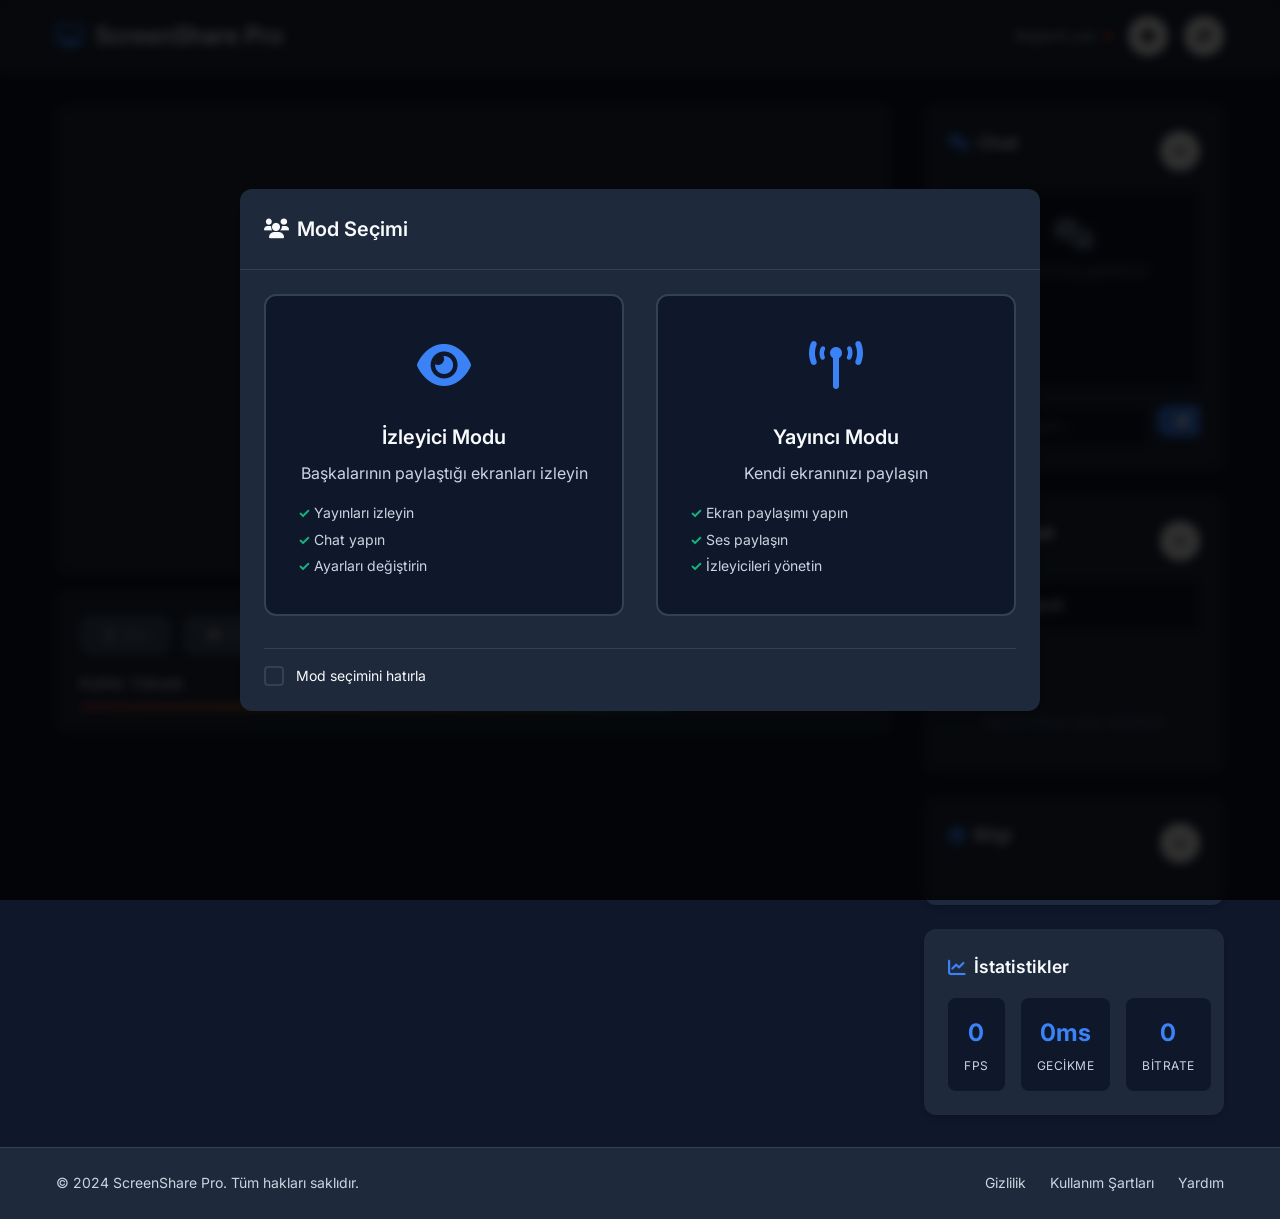
==== index.html @ 8f9afe1c "Add files via upload" ====
<!DOCTYPE html>
<html lang="tr">
<head>
    <meta charset="UTF-8">
    <meta name="viewport" content="width=device-width, initial-scale=1.0">
    <title>Real-Time Screen Share Pro</title>
    <meta name="description" content="Profesyonel gerçek zamanlı ekran paylaşım uygulaması">
    <link rel="stylesheet" href="styles.css">
    <link href="https://cdnjs.cloudflare.com/ajax/libs/font-awesome/6.0.0/css/all.min.css" rel="stylesheet">
    <link href="https://fonts.googleapis.com/css2?family=Inter:wght@300;400;500;600;700&display=swap" rel="stylesheet">
</head>
<body>
    <!-- Loading Screen -->
    <div id="loading-screen" class="loading-screen">
        <div class="loading-content">
            <div class="loading-spinner"></div>
            <h2>Yükleniyor...</h2>
        </div>
    </div>

    <!-- Mode Selection Modal -->
    <div id="mode-modal" class="modal">
        <div class="modal-content mode-selection">
            <div class="modal-header">
                <h3><i class="fas fa-users"></i> Mod Seçimi</h3>
            </div>
            <div class="modal-body">
                <div class="mode-options">
                    <div class="mode-option" data-mode="viewer">
                        <div class="mode-icon">
                            <i class="fas fa-eye"></i>
                        </div>
                        <h4>İzleyici Modu</h4>
                        <p>Başkalarının paylaştığı ekranları izleyin</p>
                        <ul>
                            <li>Yayınları izleyin</li>
                            <li>Chat yapın</li>
                            <li>Ayarları değiştirin</li>
                        </ul>
                    </div>
                    <div class="mode-option" data-mode="broadcaster">
                        <div class="mode-icon">
                            <i class="fas fa-broadcast-tower"></i>
                        </div>
                        <h4>Yayıncı Modu</h4>
                        <p>Kendi ekranınızı paylaşın</p>
                        <ul>
                            <li>Ekran paylaşımı yapın</li>
                            <li>Ses paylaşın</li>
                            <li>İzleyicileri yönetin</li>
                        </ul>
                    </div>
                </div>
                <div class="mode-footer">
                    <label class="checkbox-label">
                        <input type="checkbox" id="remember-mode">
                        <span class="checkmark"></span>
                        Mod seçimini hatırla
                    </label>
                </div>
            </div>
        </div>
    </div>

    <!-- Header -->
    <header class="header">
        <div class="container">
            <div class="header-content">
                <div class="logo">
                    <i class="fas fa-desktop"></i>
                    <h1>ScreenShare Pro</h1>
                    <span id="mode-badge" class="mode-badge hidden"></span>
                </div>
                <div class="header-controls">
                    <div class="connection-info">
                        <span id="connection-status" class="status-text">Bağlantı yok</span>
                        <div id="status-indicator" class="status-dot"></div>
                    </div>
                    <button id="settings-btn" class="btn btn-icon" title="Ayarlar">
                        <i class="fas fa-cog"></i>
                    </button>
                    <button id="switch-mode-btn" class="btn btn-icon" title="Mod Değiştir">
                        <i class="fas fa-exchange-alt"></i>
                    </button>
                </div>
            </div>
        </div>
    </header>

    <!-- Main Content -->
    <main class="main-content">
        <div class="container">
            <div class="content-grid">
                <!-- Video Section -->
                <div class="video-section">
                    <div class="video-container">
                        <video id="screen-view" autoplay playsinline muted></video>
                        
                        <!-- Placeholder -->
                        <div id="placeholder" class="video-placeholder">
                            <div class="placeholder-content">
                                <div class="placeholder-icon">
                                    <i class="fas fa-desktop"></i>
                                </div>
                                <h3 id="placeholder-title">Ekran Paylaşımı Başlatın</h3>
                                <p id="placeholder-description">Profesyonel ekran paylaşımı için aşağıdaki butona tıklayın</p>
                                <button id="share-btn" class="btn btn-primary btn-large hidden">
                                    <i class="fas fa-share-alt"></i>
                                    Ekran Paylaş
                                </button>
                                <div id="viewer-waiting" class="viewer-waiting hidden">
                                    <div class="waiting-spinner"></div>
                                    <p>Yayıncı bağlanmayı bekliyor...</p>
                                </div>
                            </div>
                        </div>

                        <!-- Video Controls Overlay -->
                        <div id="video-controls" class="video-controls hidden">
                            <div class="control-buttons">
                                <button id="fullscreen-btn" class="btn btn-control" title="Tam Ekran">
                                    <i class="fas fa-expand"></i>
                                </button>
                                <button id="quality-btn" class="btn btn-control" title="Kalite">
                                    <i class="fas fa-cog"></i>
                                </button>
                            </div>
                        </div>

                        <!-- Status Overlay -->
                        <div id="status-overlay" class="status-overlay hidden">
                            <div class="status-content">
                                <i class="fas fa-circle-notch fa-spin"></i>
                                <span>Bağlantı kuruluyor...</span>
                            </div>
                        </div>
                    </div>

                    <!-- Control Panel -->
                    <div class="control-panel">
                        <div class="control-group">
                            <button id="toggle-audio-btn" class="btn btn-secondary" disabled>
                                <i class="fas fa-microphone"></i>
                                <span>Ses</span>
                            </button>
                            <button id="toggle-video-btn" class="btn btn-secondary" disabled>
                                <i class="fas fa-video"></i>
                                <span>Video</span>
                            </button>
                            <button id="stop-btn" class="btn btn-danger" disabled>
                                <i class="fas fa-stop"></i>
                                <span>Durdur</span>
                            </button>
                        </div>
                        
                        <div class="quality-indicator">
                            <span id="quality-text">Kalite: Yüksek</span>
                            <div class="quality-bar">
                                <div id="quality-level" class="quality-fill"></div>
                            </div>
                        </div>
                    </div>
                </div>

                <!-- Sidebar -->
                <div class="sidebar">
                    <!-- Chat Section -->
                    <div class="sidebar-section chat-section">
                        <div class="chat-header">
                            <h3><i class="fas fa-comments"></i> Chat</h3>
                            <button id="toggle-chat" class="btn btn-icon btn-small" title="Chat'i Gizle/Göster">
                                <i class="fas fa-chevron-down"></i>
                            </button>
                        </div>
                        <div class="chat-container" id="chat-container">
                            <div class="chat-messages" id="chat-messages">
                                <div class="chat-welcome">
                                    <i class="fas fa-comments"></i>
                                    <p>Chat'e hoş geldiniz!</p>
                                </div>
                            </div>
                            <div class="chat-input-container">
                                <input type="text" id="chat-input" class="chat-input" placeholder="Mesajınızı yazın..." maxlength="200">
                                <button id="send-chat" class="btn btn-primary btn-small">
                                    <i class="fas fa-paper-plane"></i>
                                </button>
                            </div>
                        </div>
                    </div>

                    <!-- Voice Chat -->
                    <div class="sidebar-section voice-section">
                        <div class="voice-header">
                            <h3><i class="fas fa-microphone"></i> Sesli Chat</h3>
                            <button id="toggle-voice" class="btn btn-icon btn-small" title="Sesli Chat'i Gizle/Göster">
                                <i class="fas fa-chevron-down"></i>
                            </button>
                        </div>
                        <div class="voice-container" id="voice-container">
                            <div class="voice-status">
                                <div class="voice-indicator">
                                    <i class="fas fa-microphone-slash"></i>
                                    <span>Ses kapalı</span>
                                </div>
                            </div>
                            <div class="voice-controls">
                                <button id="join-voice" class="btn btn-success btn-small">
                                    <i class="fas fa-microphone"></i>
                                    Sese Katıl
                                </button>
                                <button id="leave-voice" class="btn btn-danger btn-small hidden">
                                    <i class="fas fa-phone-slash"></i>
                                    Sesten Ayrıl
                                </button>
                            </div>
                            <div class="voice-participants" id="voice-participants">
                                <p class="no-participants">Henüz kimse sese katılmadı</p>
                            </div>
                        </div>
                    </div>

                    <!-- Quick Info -->
                    <div class="sidebar-section info-section">
                        <div class="info-header">
                            <h3><i class="fas fa-info-circle"></i> Bilgi</h3>
                            <button id="toggle-info" class="btn btn-icon btn-small" title="Bilgi'yi Gizle/Göster">
                                <i class="fas fa-chevron-down"></i>
                            </button>
                        </div>
                        <div class="info-container" id="info-container">
                            <div class="info-content" id="info-content">
                                <!-- Info content will be loaded dynamically -->
                            </div>
                        </div>
                    </div>

                    <!-- Stats -->
                    <div class="sidebar-section">
                        <h3><i class="fas fa-chart-line"></i> İstatistikler</h3>
                        <div class="stats-grid">
                            <div class="stat-item">
                                <div class="stat-value" id="fps-counter">0</div>
                                <div class="stat-label">FPS</div>
                            </div>
                            <div class="stat-item">
                                <div class="stat-value" id="latency-counter">0ms</div>
                                <div class="stat-label">Gecikme</div>
                            </div>
                            <div class="stat-item">
                                <div class="stat-value" id="bitrate-counter">0</div>
                                <div class="stat-label">Bitrate</div>
                            </div>
                        </div>
                    </div>
                </div>
            </div>
        </div>
    </main>

    <!-- Settings Modal -->
    <div id="settings-modal" class="modal hidden">
        <div class="modal-content">
            <div class="modal-header">
                <h3><i class="fas fa-cog"></i> Ayarlar</h3>
                <button id="close-settings" class="btn btn-icon">
                    <i class="fas fa-times"></i>
                </button>
            </div>
            <div class="modal-body">
                <div class="setting-group">
                    <label for="video-quality">Video Kalitesi</label>
                    <select id="video-quality" class="form-select">
                        <option value="high">Yüksek (1080p)</option>
                        <option value="medium" selected>Orta (720p)</option>
                        <option value="low">Düşük (480p)</option>
                    </select>
                </div>
                <div class="setting-group">
                    <label for="frame-rate">Kare Hızı</label>
                    <select id="frame-rate" class="form-select">
                        <option value="60">60 FPS</option>
                        <option value="30" selected>30 FPS</option>
                        <option value="24">24 FPS</option>
                    </select>
                </div>
                <div class="setting-group">
                    <label class="checkbox-label">
                        <input type="checkbox" id="auto-quality" checked>
                        <span class="checkmark"></span>
                        Otomatik kalite ayarı
                    </label>
                </div>
                <div class="setting-group">
                    <label class="checkbox-label">
                        <input type="checkbox" id="show-stats" checked>
                        <span class="checkmark"></span>
                        İstatistikleri göster
                    </label>
                </div>
                <div class="setting-group">
                    <label class="checkbox-label">
                        <input type="checkbox" id="auto-join">
                        <span class="checkmark"></span>
                        Otomatik mod seçimi (izleyici)
                    </label>
                </div>
                <div class="setting-group">
                    <label class="checkbox-label">
                        <input type="checkbox" id="chat-notifications" checked>
                        <span class="checkmark"></span>
                        Chat bildirim sesi
                    </label>
                </div>
                <div class="setting-group">
                    <label class="checkbox-label">
                        <input type="checkbox" id="voice-notifications" checked>
                        <span class="checkmark"></span>
                        Sesli chat bildirimleri
                    </label>
                </div>
                <div class="setting-group">
                    <label for="notification-volume">Bildirim Sesi</label>
                    <input type="range" id="notification-volume" class="form-range" min="0" max="100" value="50">
                    <span id="volume-display">50%</span>
                </div>
            </div>
        </div>
    </div>

    <!-- Notification Container -->
    <div id="notification-container" class="notification-container"></div>

    <!-- Footer -->
    <footer class="footer">
        <div class="container">
            <div class="footer-content">
                <div class="footer-info">
                    <p>&copy; 2024 ScreenShare Pro. Tüm hakları saklıdır.</p>
                </div>
                <div class="footer-links">
                    <a href="#" class="footer-link">Gizlilik</a>
                    <a href="#" class="footer-link">Kullanım Şartları</a>
                    <a href="#" class="footer-link">Yardım</a>
                </div>
            </div>
        </div>
    </footer>

    <script src="script.js"></script>
</body>
</html>
---- styles.css ----
/* Reset and Base Styles */
* {
    margin: 0;
    padding: 0;
    box-sizing: border-box;
}

:root {
    --primary-color: #3b82f6;
    --primary-hover: #2563eb;
    --secondary-color: #64748b;
    --success-color: #10b981;
    --danger-color: #ef4444;
    --warning-color: #f59e0b;
    --dark-bg: #0f172a;
    --dark-surface: #1e293b;
    --dark-border: #334155;
    --text-primary: #f8fafc;
    --text-secondary: #cbd5e1;
    --text-muted: #64748b;
    --border-radius: 12px;
    --shadow-sm: 0 1px 2px 0 rgb(0 0 0 / 0.05);
    --shadow-md: 0 4px 6px -1px rgb(0 0 0 / 0.1), 0 2px 4px -2px rgb(0 0 0 / 0.1);
    --shadow-lg: 0 10px 15px -3px rgb(0 0 0 / 0.1), 0 4px 6px -4px rgb(0 0 0 / 0.1);
    --transition: all 0.2s ease-in-out;
}

body {
    font-family: 'Inter', -apple-system, BlinkMacSystemFont, 'Segoe UI', Roboto, sans-serif;
    background: var(--dark-bg);
    color: var(--text-primary);
    line-height: 1.6;
    overflow-x: hidden;
}

.container {
    max-width: 1200px;
    margin: 0 auto;
    padding: 0 1rem;
}

/* Loading Screen */
.loading-screen {
    position: fixed;
    top: 0;
    left: 0;
    width: 100%;
    height: 100%;
    background: var(--dark-bg);
    display: flex;
    align-items: center;
    justify-content: center;
    z-index: 9999;
    transition: opacity 0.3s ease;
}

.loading-screen.hidden {
    opacity: 0;
    pointer-events: none;
}

.loading-content {
    text-align: center;
}

.loading-spinner {
    width: 50px;
    height: 50px;
    border: 3px solid var(--dark-surface);
    border-top: 3px solid var(--primary-color);
    border-radius: 50%;
    animation: spin 1s linear infinite;
    margin: 0 auto 1rem;
}

@keyframes spin {
    0% { transform: rotate(0deg); }
    100% { transform: rotate(360deg); }
}

/* Header */
.header {
    background: var(--dark-surface);
    border-bottom: 1px solid var(--dark-border);
    padding: 1rem 0;
    position: sticky;
    top: 0;
    z-index: 100;
    backdrop-filter: blur(10px);
}

.header-content {
    display: flex;
    justify-content: space-between;
    align-items: center;
}

.logo {
    display: flex;
    align-items: center;
    gap: 0.75rem;
}

.logo i {
    font-size: 1.5rem;
    color: var(--primary-color);
}

.logo h1 {
    font-size: 1.5rem;
    font-weight: 600;
    color: var(--text-primary);
}

.header-controls {
    display: flex;
    align-items: center;
    gap: 1rem;
}

.connection-info {
    display: flex;
    align-items: center;
    gap: 0.5rem;
}

.status-text {
    font-size: 0.875rem;
    color: var(--text-secondary);
}

.status-dot {
    width: 8px;
    height: 8px;
    border-radius: 50%;
    background: var(--danger-color);
    animation: pulse 2s infinite;
}

.status-dot.active {
    background: var(--success-color);
}

@keyframes pulse {
    0%, 100% { opacity: 1; }
    50% { opacity: 0.5; }
}

/* Main Content */
.main-content {
    padding: 2rem 0;
    min-height: calc(100vh - 140px);
}

.content-grid {
    display: grid;
    grid-template-columns: 1fr 300px;
    gap: 2rem;
    align-items: start;
}

/* Video Section */
.video-section {
    display: flex;
    flex-direction: column;
    gap: 1rem;
}

.video-container {
    position: relative;
    background: var(--dark-surface);
    border-radius: var(--border-radius);
    overflow: hidden;
    box-shadow: var(--shadow-lg);
    aspect-ratio: 16/9;
    min-height: 400px;
}

video {
    width: 100%;
    height: 100%;
    object-fit: contain;
    background: #000;
}

.video-placeholder {
    position: absolute;
    top: 0;
    left: 0;
    width: 100%;
    height: 100%;
    display: flex;
    align-items: center;
    justify-content: center;
    background: var(--dark-surface);
}

.placeholder-content {
    text-align: center;
    padding: 2rem;
    max-width: 400px;
}

.placeholder-icon {
    font-size: 4rem;
    color: var(--text-muted);
    margin-bottom: 1rem;
}

.placeholder-content h3 {
    font-size: 1.5rem;
    font-weight: 600;
    margin-bottom: 0.5rem;
    color: var(--text-primary);
}

.placeholder-content p {
    color: var(--text-secondary);
    margin-bottom: 2rem;
}

.video-controls {
    position: absolute;
    top: 1rem;
    right: 1rem;
    display: flex;
    gap: 0.5rem;
}

.status-overlay {
    position: absolute;
    top: 0;
    left: 0;
    width: 100%;
    height: 100%;
    background: rgba(0, 0, 0, 0.7);
    display: flex;
    align-items: center;
    justify-content: center;
    color: var(--text-primary);
}

.status-content {
    display: flex;
    align-items: center;
    gap: 0.5rem;
    font-size: 1.1rem;
}

/* Control Panel */
.control-panel {
    background: var(--dark-surface);
    border-radius: var(--border-radius);
    padding: 1.5rem;
    box-shadow: var(--shadow-md);
}

.control-group {
    display: flex;
    gap: 0.75rem;
    margin-bottom: 1rem;
}

.quality-indicator {
    display: flex;
    flex-direction: column;
    gap: 0.5rem;
}

.quality-bar {
    width: 100%;
    height: 4px;
    background: var(--dark-border);
    border-radius: 2px;
    overflow: hidden;
}

.quality-fill {
    height: 100%;
    background: linear-gradient(90deg, var(--danger-color), var(--warning-color), var(--success-color));
    width: 75%;
    transition: width var(--transition);
}

/* Sidebar */
.sidebar {
    display: flex;
    flex-direction: column;
    gap: 1.5rem;
}

.sidebar-section {
    background: var(--dark-surface);
    border-radius: var(--border-radius);
    padding: 1.5rem;
    box-shadow: var(--shadow-md);
}

/* Chat Section */
.chat-section, .voice-section, .info-section {
    position: relative;
}

.chat-header, .voice-header, .info-header {
    display: flex;
    justify-content: space-between;
    align-items: center;
    margin-bottom: 1rem;
}

.chat-header h3, .voice-header h3, .info-header h3 {
    margin: 0;
    font-size: 1.1rem;
    font-weight: 600;
    color: var(--text-primary);
    display: flex;
    align-items: center;
    gap: 0.5rem;
}

.chat-header h3 i, .voice-header h3 i, .info-header h3 i {
    color: var(--primary-color);
}

.btn-small {
    padding: 0.5rem;
    width: 32px;
    height: 32px;
    font-size: 0.75rem;
}

.chat-container, .voice-container, .info-container {
    transition: all 0.3s ease;
    overflow: hidden;
}

.chat-container.collapsed, .voice-container.collapsed, .info-container.collapsed {
    max-height: 0;
    padding: 0;
    margin: 0;
}

.chat-messages {
    max-height: 300px;
    min-height: 200px;
    overflow-y: auto;
    margin-bottom: 1rem;
    padding: 0.75rem;
    background: var(--dark-bg);
    border-radius: 8px;
    border: 1px solid var(--dark-border);
}

.chat-welcome {
    text-align: center;
    color: var(--text-muted);
    padding: 1rem;
}

.chat-welcome i {
    font-size: 2rem;
    margin-bottom: 0.5rem;
    display: block;
}

.chat-message {
    margin-bottom: 0.75rem;
    padding: 0.5rem;
    background: var(--dark-bg);
    border-radius: 6px;
    border-left: 3px solid var(--primary-color);
}

.chat-message.own {
    border-left-color: var(--success-color);
    background: rgba(16, 185, 129, 0.1);
}

.chat-message-header {
    display: flex;
    justify-content: space-between;
    align-items: center;
    margin-bottom: 0.25rem;
}

.chat-message-user {
    font-weight: 600;
    color: var(--primary-color);
    font-size: 0.875rem;
}

.chat-message-time {
    font-size: 0.75rem;
    color: var(--text-muted);
}

.chat-message-text {
    color: var(--text-secondary);
    font-size: 0.875rem;
    word-wrap: break-word;
}

.chat-input-container {
    display: flex;
    gap: 0.5rem;
}

.chat-input {
    flex: 1;
    padding: 0.75rem;
    background: var(--dark-bg);
    border: 1px solid var(--dark-border);
    border-radius: 8px;
    color: var(--text-primary);
    font-size: 0.875rem;
}

.chat-input:focus {
    outline: none;
    border-color: var(--primary-color);
    box-shadow: 0 0 0 3px rgba(59, 130, 246, 0.1);
}

.chat-input::placeholder {
    color: var(--text-muted);
}

/* Voice Chat */
.voice-status {
    margin-bottom: 1rem;
}

.voice-indicator {
    display: flex;
    align-items: center;
    gap: 0.5rem;
    padding: 0.75rem;
    background: var(--dark-bg);
    border-radius: 8px;
    border: 1px solid var(--dark-border);
}

.voice-indicator.connected {
    border-color: var(--success-color);
    background: rgba(16, 185, 129, 0.1);
}

.voice-indicator i {
    color: var(--danger-color);
}

.voice-indicator.connected i {
    color: var(--success-color);
}

.voice-controls {
    display: flex;
    gap: 0.5rem;
    margin-bottom: 1rem;
}

.voice-participants {
    max-height: 150px;
    overflow-y: auto;
}

.participant-item {
    display: flex;
    align-items: center;
    gap: 0.5rem;
    padding: 0.5rem;
    background: var(--dark-bg);
    border-radius: 6px;
    margin-bottom: 0.5rem;
}

.participant-item.speaking {
    background: rgba(16, 185, 129, 0.2);
    border: 1px solid var(--success-color);
}

.participant-name {
    flex: 1;
    font-size: 0.875rem;
    color: var(--text-primary);
}

.participant-status {
    width: 8px;
    height: 8px;
    border-radius: 50%;
    background: var(--danger-color);
}

.participant-status.speaking {
    background: var(--success-color);
    animation: pulse 1s infinite;
}

.no-participants {
    text-align: center;
    color: var(--text-muted);
    font-size: 0.875rem;
    padding: 1rem;
}

/* Info Section */
.info-content {
    max-height: 300px;
    overflow-y: auto;
}

.info-content.collapsed {
    max-height: 0;
}

/* Form Range */
.form-range {
    width: 100%;
    height: 6px;
    background: var(--dark-border);
    border-radius: 3px;
    outline: none;
    -webkit-appearance: none;
    margin: 1rem 0;
}

.form-range::-webkit-slider-thumb {
    -webkit-appearance: none;
    appearance: none;
    width: 20px;
    height: 20px;
    background: var(--primary-color);
    border-radius: 50%;
    cursor: pointer;
}

.form-range::-moz-range-thumb {
    width: 20px;
    height: 20px;
    background: var(--primary-color);
    border-radius: 50%;
    cursor: pointer;
    border: none;
}

#volume-display {
    display: inline-block;
    margin-left: 1rem;
    color: var(--text-secondary);
    font-size: 0.875rem;
}

.sidebar-section h3 {
    display: flex;
    align-items: center;
    gap: 0.5rem;
    font-size: 1.1rem;
    font-weight: 600;
    margin-bottom: 1rem;
    color: var(--text-primary);
}

.sidebar-section h3 i {
    color: var(--primary-color);
}

/* Instructions */
.instructions {
    display: flex;
    flex-direction: column;
    gap: 1rem;
}

.instruction-step {
    display: flex;
    gap: 1rem;
    align-items: flex-start;
}

.step-number {
    width: 24px;
    height: 24px;
    background: var(--primary-color);
    color: white;
    border-radius: 50%;
    display: flex;
    align-items: center;
    justify-content: center;
    font-size: 0.75rem;
    font-weight: 600;
    flex-shrink: 0;
}

.step-content h4 {
    font-size: 0.9rem;
    font-weight: 600;
    margin-bottom: 0.25rem;
    color: var(--text-primary);
}

.step-content p {
    font-size: 0.8rem;
    color: var(--text-secondary);
}

/* Tips */
.tips-list {
    list-style: none;
    display: flex;
    flex-direction: column;
    gap: 0.75rem;
}

.tips-list li {
    display: flex;
    align-items: center;
    gap: 0.5rem;
    font-size: 0.875rem;
    color: var(--text-secondary);
}

.tips-list i {
    color: var(--success-color);
    font-size: 0.75rem;
}

/* Stats */
.stats-grid {
    display: grid;
    grid-template-columns: repeat(3, 1fr);
    gap: 1rem;
}

.stat-item {
    text-align: center;
    padding: 1rem;
    background: var(--dark-bg);
    border-radius: 8px;
}

.stat-value {
    font-size: 1.5rem;
    font-weight: 700;
    color: var(--primary-color);
    margin-bottom: 0.25rem;
}

.stat-label {
    font-size: 0.75rem;
    color: var(--text-secondary);
    text-transform: uppercase;
    letter-spacing: 0.5px;
}

/* Buttons */
.btn {
    display: inline-flex;
    align-items: center;
    justify-content: center;
    gap: 0.5rem;
    padding: 0.75rem 1.5rem;
    border: none;
    border-radius: var(--border-radius);
    font-size: 0.875rem;
    font-weight: 500;
    text-decoration: none;
    cursor: pointer;
    transition: var(--transition);
    white-space: nowrap;
}

.btn:disabled {
    opacity: 0.5;
    cursor: not-allowed;
}

.btn-primary {
    background: var(--primary-color);
    color: white;
}

.btn-primary:hover:not(:disabled) {
    background: var(--primary-hover);
    transform: translateY(-1px);
}

.btn-secondary {
    background: var(--secondary-color);
    color: white;
}

.btn-secondary:hover:not(:disabled) {
    background: #475569;
}

.btn-danger {
    background: var(--danger-color);
    color: white;
}

.btn-danger:hover:not(:disabled) {
    background: #dc2626;
}

.btn-success {
    background: var(--success-color);
    color: white;
}

.btn-success:hover:not(:disabled) {
    background: #059669;
}

.btn-icon {
    padding: 0.5rem;
    border-radius: 50%;
    width: 40px;
    height: 40px;
}

.btn-control {
    background: rgba(0, 0, 0, 0.5);
    color: white;
    padding: 0.5rem;
    border-radius: 50%;
    width: 40px;
    height: 40px;
}

.btn-control:hover {
    background: rgba(0, 0, 0, 0.7);
}

.btn-large {
    padding: 1rem 2rem;
    font-size: 1rem;
}

/* Modal */
.modal {
    position: fixed;
    top: 0;
    left: 0;
    width: 100%;
    height: 100%;
    background: rgba(0, 0, 0, 0.8);
    display: flex;
    align-items: center;
    justify-content: center;
    z-index: 1000;
    backdrop-filter: blur(5px);
}

.modal.hidden {
    display: none;
}

/* Mode Selection Modal */
.mode-selection {
    max-width: 800px !important;
    width: 95% !important;
}

.mode-options {
    display: grid;
    grid-template-columns: 1fr 1fr;
    gap: 2rem;
    margin-bottom: 2rem;
}

.mode-option {
    background: var(--dark-bg);
    border: 2px solid var(--dark-border);
    border-radius: var(--border-radius);
    padding: 2rem;
    text-align: center;
    cursor: pointer;
    transition: var(--transition);
    position: relative;
}

.mode-option:hover {
    border-color: var(--primary-color);
    transform: translateY(-2px);
    box-shadow: var(--shadow-lg);
}

.mode-option.selected {
    border-color: var(--primary-color);
    background: rgba(59, 130, 246, 0.1);
}

.mode-icon {
    font-size: 3rem;
    color: var(--primary-color);
    margin-bottom: 1rem;
}

.mode-option h4 {
    font-size: 1.25rem;
    font-weight: 600;
    margin-bottom: 0.5rem;
    color: var(--text-primary);
}

.mode-option p {
    color: var(--text-secondary);
    margin-bottom: 1rem;
}

.mode-option ul {
    list-style: none;
    text-align: left;
}

.mode-option li {
    color: var(--text-secondary);
    font-size: 0.875rem;
    margin-bottom: 0.25rem;
    padding-left: 1rem;
    position: relative;
}

.mode-option li::before {
    content: '✓';
    position: absolute;
    left: 0;
    color: var(--success-color);
    font-weight: bold;
}

.mode-footer {
    border-top: 1px solid var(--dark-border);
    padding-top: 1rem;
    text-align: center;
}

/* Mode Badge */
.mode-badge {
    background: var(--primary-color);
    color: white;
    padding: 0.25rem 0.75rem;
    border-radius: 20px;
    font-size: 0.75rem;
    font-weight: 500;
    margin-left: 1rem;
}

.mode-badge.viewer {
    background: var(--secondary-color);
}

.mode-badge.broadcaster {
    background: var(--success-color);
}

/* Viewer Waiting */
.viewer-waiting {
    text-align: center;
    padding: 2rem;
}

.waiting-spinner {
    width: 40px;
    height: 40px;
    border: 3px solid var(--dark-border);
    border-top: 3px solid var(--primary-color);
    border-radius: 50%;
    animation: spin 1s linear infinite;
    margin: 0 auto 1rem;
}

.modal-content {
    background: var(--dark-surface);
    border-radius: var(--border-radius);
    max-width: 500px;
    width: 90%;
    max-height: 90vh;
    overflow-y: auto;
    box-shadow: var(--shadow-lg);
}

.modal-header {
    display: flex;
    justify-content: space-between;
    align-items: center;
    padding: 1.5rem;
    border-bottom: 1px solid var(--dark-border);
}

.modal-header h3 {
    display: flex;
    align-items: center;
    gap: 0.5rem;
    font-size: 1.25rem;
    font-weight: 600;
}

.modal-body {
    padding: 1.5rem;
}

.setting-group {
    margin-bottom: 1.5rem;
}

.setting-group label {
    display: block;
    margin-bottom: 0.5rem;
    font-weight: 500;
    color: var(--text-primary);
}

.form-select {
    width: 100%;
    padding: 0.75rem;
    background: var(--dark-bg);
    border: 1px solid var(--dark-border);
    border-radius: 8px;
    color: var(--text-primary);
    font-size: 0.875rem;
}

.form-select:focus {
    outline: none;
    border-color: var(--primary-color);
    box-shadow: 0 0 0 3px rgba(59, 130, 246, 0.1);
}

/* Checkbox */
.checkbox-label {
    display: flex;
    align-items: center;
    gap: 0.75rem;
    cursor: pointer;
    font-size: 0.875rem;
    color: var(--text-primary);
}

.checkbox-label input[type="checkbox"] {
    display: none;
}

.checkmark {
    width: 20px;
    height: 20px;
    border: 2px solid var(--dark-border);
    border-radius: 4px;
    position: relative;
    transition: var(--transition);
}

.checkbox-label input[type="checkbox"]:checked + .checkmark {
    background: var(--primary-color);
    border-color: var(--primary-color);
}

.checkbox-label input[type="checkbox"]:checked + .checkmark::after {
    content: '✓';
    position: absolute;
    top: 50%;
    left: 50%;
    transform: translate(-50%, -50%);
    color: white;
    font-size: 12px;
    font-weight: bold;
}

/* Notifications */
.notification-container {
    position: fixed;
    top: 1rem;
    right: 1rem;
    z-index: 1001;
    display: flex;
    flex-direction: column;
    gap: 0.5rem;
}

.notification {
    background: var(--dark-surface);
    border-radius: var(--border-radius);
    padding: 1rem;
    box-shadow: var(--shadow-lg);
    border-left: 4px solid var(--primary-color);
    max-width: 300px;
    animation: slideIn 0.3s ease;
    transition: opacity 0.3s ease;
}

.notification-content {
    display: flex;
    align-items: center;
    gap: 0.5rem;
}

.notification-content i {
    font-size: 1rem;
    flex-shrink: 0;
}

.notification.success {
    border-left-color: var(--success-color);
}

.notification.error {
    border-left-color: var(--danger-color);
}

.notification.warning {
    border-left-color: var(--warning-color);
}

@keyframes slideIn {
    from {
        transform: translateX(100%);
        opacity: 0;
    }
    to {
        transform: translateX(0);
        opacity: 1;
    }
}

/* Footer */
.footer {
    background: var(--dark-surface);
    border-top: 1px solid var(--dark-border);
    padding: 1.5rem 0;
    margin-top: auto;
}

.footer-content {
    display: flex;
    justify-content: space-between;
    align-items: center;
}

.footer-info p {
    color: var(--text-secondary);
    font-size: 0.875rem;
}

.footer-links {
    display: flex;
    gap: 1.5rem;
}

.footer-link {
    color: var(--text-secondary);
    text-decoration: none;
    font-size: 0.875rem;
    transition: var(--transition);
}

.footer-link:hover {
    color: var(--text-primary);
}

/* Utility Classes */
.hidden {
    display: none !important;
}

/* Responsive Design */
@media (max-width: 1024px) {
    .content-grid {
        grid-template-columns: 1fr;
        gap: 1.5rem;
    }
    
    .sidebar {
        order: -1;
    }
    
    .stats-grid {
        grid-template-columns: repeat(3, 1fr);
    }
}

@media (max-width: 768px) {
    .container {
        padding: 0 0.75rem;
    }
    
    .header-content {
        flex-direction: column;
        gap: 1rem;
        text-align: center;
    }
    
    .logo h1 {
        font-size: 1.25rem;
    }
    
    .header-controls {
        width: 100%;
        justify-content: center;
    }
    
    .mode-options {
        grid-template-columns: 1fr;
        gap: 1rem;
    }
    
    .mode-option {
        padding: 1.5rem;
    }
    
    .mode-icon {
        font-size: 2.5rem;
    }
    
    .main-content {
        padding: 1rem 0;
    }
    
    .control-group {
        flex-direction: column;
    }
    
    .btn {
        width: 100%;
        justify-content: center;
    }
    
    .stats-grid {
        grid-template-columns: 1fr;
        gap: 0.75rem;
    }
    
    .stat-item {
        padding: 0.75rem;
    }
    
    .modal-content {
        width: 95%;
        margin: 1rem;
    }
    
    .footer-content {
        flex-direction: column;
        gap: 1rem;
        text-align: center;
    }
    
    .footer-links {
        justify-content: center;
    }
}

@media (max-width: 480px) {
    .video-container {
        min-height: 300px;
    }
    
    .placeholder-content {
        padding: 1rem;
    }
    
    .placeholder-icon {
        font-size: 3rem;
    }
    
    .placeholder-content h3 {
        font-size: 1.25rem;
    }
    
    .sidebar-section {
        padding: 1rem;
    }
    
    .instruction-step {
        gap: 0.75rem;
    }
    
    .step-number {
        width: 20px;
        height: 20px;
        font-size: 0.7rem;
    }
    
    .step-content h4 {
        font-size: 0.85rem;
    }
    
    .step-content p {
        font-size: 0.75rem;
    }
}

/* Dark mode optimizations */
@media (prefers-color-scheme: dark) {
    :root {
        --dark-bg: #000000;
        --dark-surface: #111111;
    }
}

/* High contrast mode */
@media (prefers-contrast: high) {
    :root {
        --primary-color: #0066cc;
        --success-color: #00aa00;
        --danger-color: #cc0000;
    }
}

/* Reduced motion */
@media (prefers-reduced-motion: reduce) {
    * {
        animation-duration: 0.01ms !important;
        animation-iteration-count: 1 !important;
        transition-duration: 0.01ms !important;
    }
}
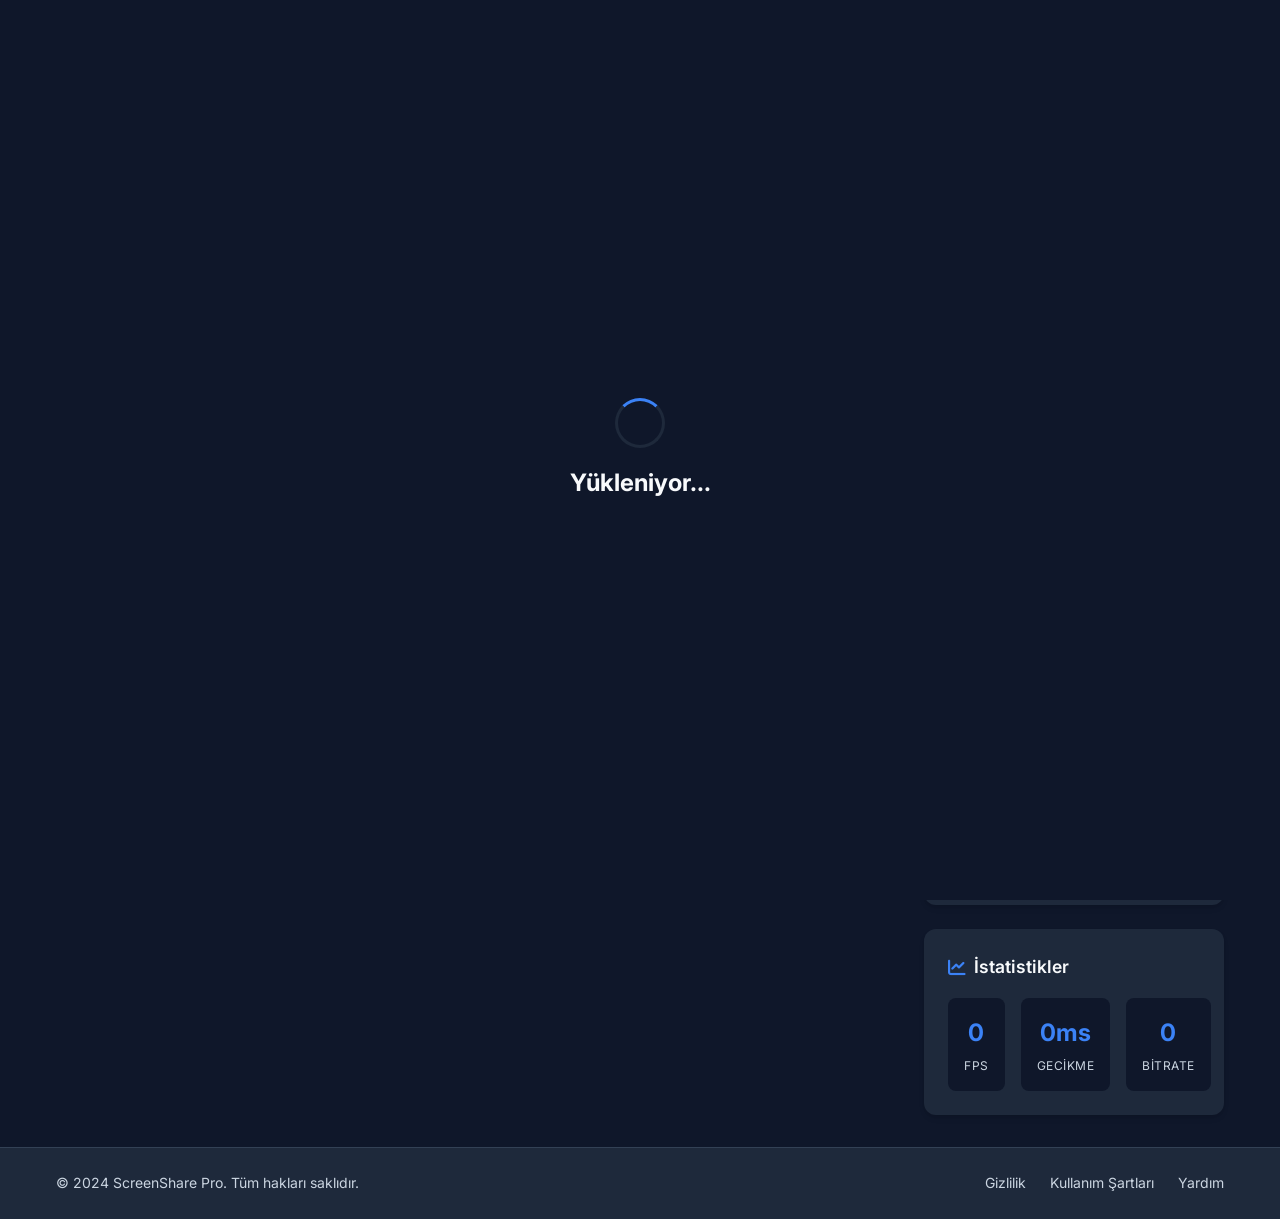
==== commit 5af0d161: "Add files via upload" ====
--- a/index.html
+++ b/index.html
@@ -75,6 +75,7 @@
                     <div class="connection-info">
                         <span id="connection-status" class="status-text">Bağlantı yok</span>
                         <div id="status-indicator" class="status-dot"></div>
+                        <span id="room-info" class="room-info"></span> <!-- Yeni eklenen -->
                     </div>
                     <button id="settings-btn" class="btn btn-icon" title="Ayarlar">
                         <i class="fas fa-cog"></i>
@@ -346,6 +347,8 @@
         </div>
     </footer>
 
+    <!-- Socket.IO client kütüphanesini ekleyin (script.js'den önce) -->
+    <script src="https://cdn.socket.io/4.7.2/socket.io.min.js"></script>
     <script src="script.js"></script>
 </body>
 </html> 
--- a/styles.css
+++ b/styles.css
@@ -1214,4 +1214,15 @@
         animation-iteration-count: 1 !important;
         transition-duration: 0.01ms !important;
     }
+} 
+
+.room-info {
+    font-size: 0.8rem;
+    color: #6b7280;
+    margin-left: 10px;
+    font-family: monospace;
+}
+
+#copy-url-btn {
+    margin-right: 10px;
 } 
